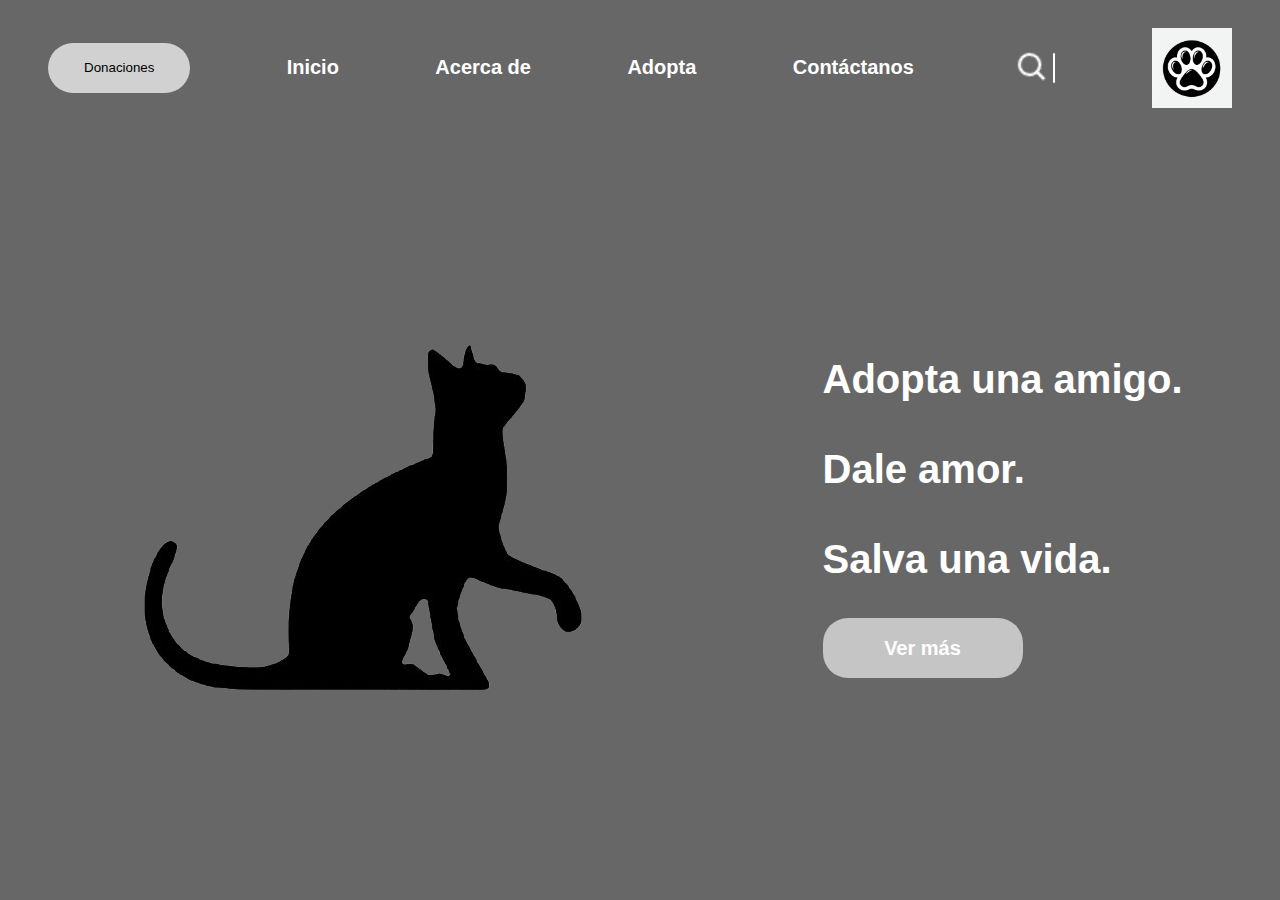
==== index.html @ 656571fb "first commit" ====
<!DOCTYPE html>
<html lang="en">
<head>
    <meta charset="UTF-8">
    <meta name="viewport" content="width=device-width, initial-scale=1.0">
    <title>Página de adopción</title>
    <link rel="stylesheet" href="style.css">
</head>
<body>
    <header>
        <div class="header-top">
            <button>Donaciones</button>
            <a href="#">Inicio</a>
            <a href="#">Acerca de</a>
            <a href="#">Adopta</a>
            <a href="#">Contáctanos</a>
            <div class="lupa">
                <img style="filter: invert(1) brightness(2);" src="[data-uri]"/>
            </div>
            <img src="img/logo.jpg" class="logo">
        </div>
        <div class="header-bottom">
            <div class="header-bottom-container">
                <img src="img/cat.png">
                <div class="header-bottom-container_left">
                    <h2>Adopta una amigo. <br><br> Dale amor. <br><br> Salva una vida.</h2> <br><br>
                    <button>Ver más</button>
                </div>
            </div>
        </div>
    </header>
</body>
</html>
---- style.css ----
*{
    margin: 0;
    padding: 0;
    font-family: Arial, Helvetica, sans-serif;
}
header {
    height: 100vh;
    display: flex;
    flex-direction: column;
    background-size: cover;
    background-image: url(https://png.pngtree.com/background/20230417/original/pngtree-prairie-dusk-background-picture-image_2446757.jpg);
    background-position: center;
    position: relative;
}
header:before {
    content: "";
    z-index: 0;
    width: 100vw;
    position: absolute;
    height: 100vh;
    background-color: #181818a8;
}
img.logo{
    width: 80px !important;
}
.header-top {
    display: flex;
    align-items: center;
    justify-content: space-around;
    font-size: 20px;
    height: 15%;
    z-index: 1;
}
.header-top a {
    text-decoration: none;
    color: white;
    font-weight: bold;
}
.header-top button {
    width: 142px;
    height: 50px;
    border-radius: 25px;
    border: none;
    background-color: #d1d1d1;
}
.header-top img {
    width: 35px;
}
.header-bottom {
    height: 85%;
    z-index: 1;
}
.lupa {
    position: relative;
    padding: 0 5px;
    display: flex;
    align-items: center;
}
.lupa:before {
    content: "";
    width: 2px;
    height: 30px;
    background-color: white;
    position: absolute;
    right: 0;
    border-radius: 25px;
}
.header-bottom-container {
    display: flex;
    align-items: center;
    justify-content: space-around;
    height: 100%;
}
.header-bottom-container_left button {
    width: 200px;
    height: 60px;
    border-radius: 25px;
    border: none;
    background: #c5c5c5;
    font-size: 20px;
    font-weight: bold;
    color: white;
}
.header-bottom-container_left h2 {
    font-size: 40px;
    color: white;
}
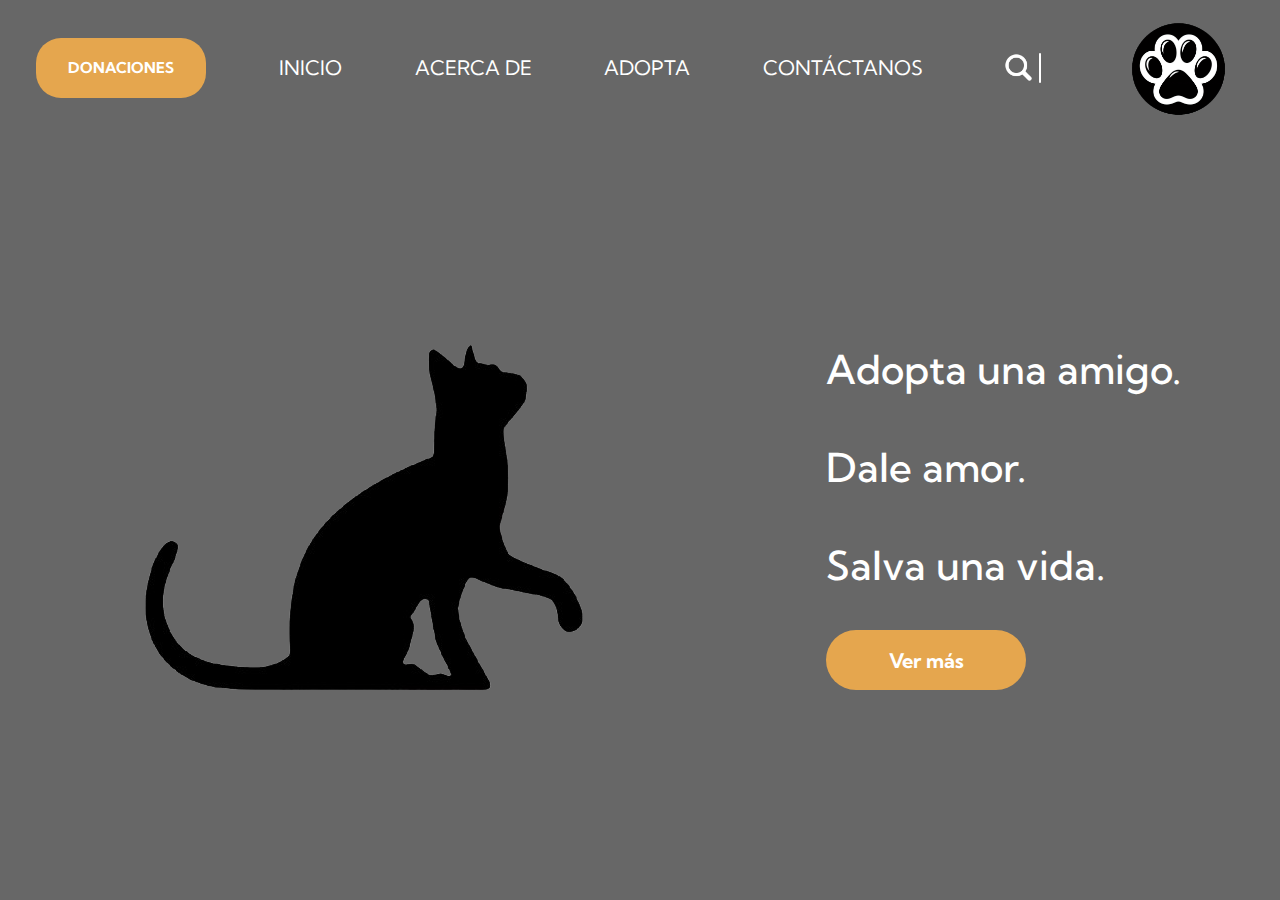
==== commit d9e752fa: "first commit" ====
--- a/index.html
+++ b/index.html
@@ -15,9 +15,9 @@
             <a href="#">Adopta</a>
             <a href="#">Contáctanos</a>
             <div class="lupa">
-                <img style="filter: invert(1) brightness(2);" src="[data-uri]"/>
+                <img style="filter: invert(1) brightness(2);" src="img/lupa.png" ;/>
             </div>
-            <img src="img/logo.jpg" class="logo">
+            <img src="img/logo.png" class="logo">
         </div>
         <div class="header-bottom">
             <div class="header-bottom-container">
--- a/style.css
+++ b/style.css
@@ -1,7 +1,8 @@
+@import url('https://fonts.googleapis.com/css2?family=Kumbh+Sans:wght,YOPQ@100..900,116;100..900,300&display=swap');
 *{
     margin: 0;
     padding: 0;
-    font-family: Arial, Helvetica, sans-serif;
+    font-family: "Kumbh Sans", serif;
 }
 header {
     height: 100vh;
@@ -20,8 +21,8 @@
     height: 100vh;
     background-color: #181818a8;
 }
-img.logo{
-    width: 80px !important;
+img.logo {
+    width: 130px !important;
 }
 .header-top {
     display: flex;
@@ -34,14 +35,18 @@
 .header-top a {
     text-decoration: none;
     color: white;
-    font-weight: bold;
+    text-transform: uppercase;
 }
 .header-top button {
-    width: 142px;
-    height: 50px;
+    width: 170px;
+    height: 60px;
     border-radius: 25px;
     border: none;
-    background-color: #d1d1d1;
+    background-color: #e5a64e;
+    color: white;
+    font-size: 15px;
+    font-weight: bold;
+    text-transform: uppercase;
 }
 .header-top img {
     width: 35px;
@@ -60,7 +65,7 @@
     content: "";
     width: 2px;
     height: 30px;
-    background-color: white;
+    background: white !important;
     position: absolute;
     right: 0;
     border-radius: 25px;
@@ -74,14 +79,39 @@
 .header-bottom-container_left button {
     width: 200px;
     height: 60px;
-    border-radius: 25px;
+    border-radius: 30px;
     border: none;
-    background: #c5c5c5;
+    background-color: #e5a64e;
     font-size: 20px;
     font-weight: bold;
+    color: white;
+    position: relative;
+    transition: color 0.4s ease;
+    cursor: pointer;
+    overflow: hidden;
+    z-index: 0;
+}
+.header-bottom-container_left button:before {
+    content: "";
+    width: 100%;
+    height: 100%;
+    position: absolute;
+    background: #e38c12;
+    z-index: 0;
+    left: -100%;
+    top: 0;
+    border-radius: 25px;
+    transition: left 0.4s ease;
+    z-index: -1;
+}
+.header-bottom-container_left button:hover::before {
+    left: 0;
+}
+.header-bottom-container_left button:hover{
     color: white;
 }
 .header-bottom-container_left h2 {
     font-size: 40px;
     color: white;
+    font-weight: 500;
 }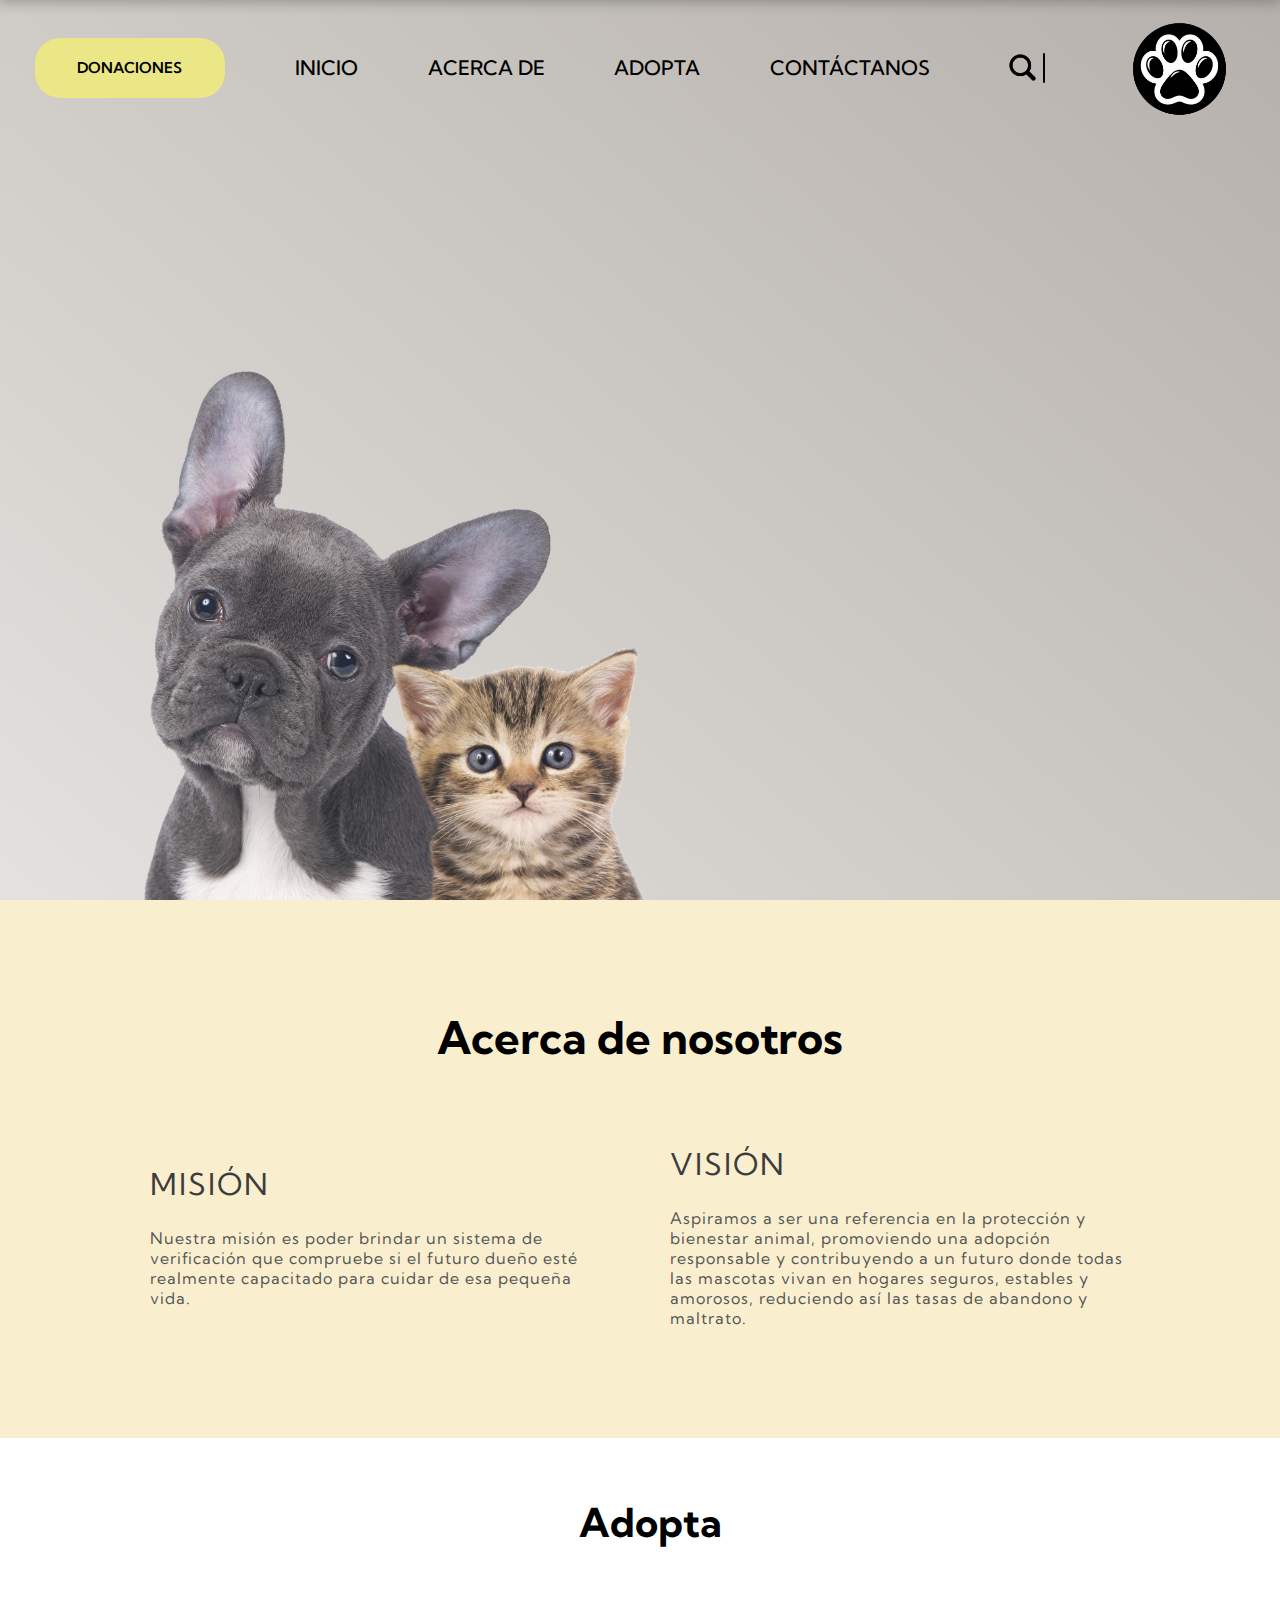
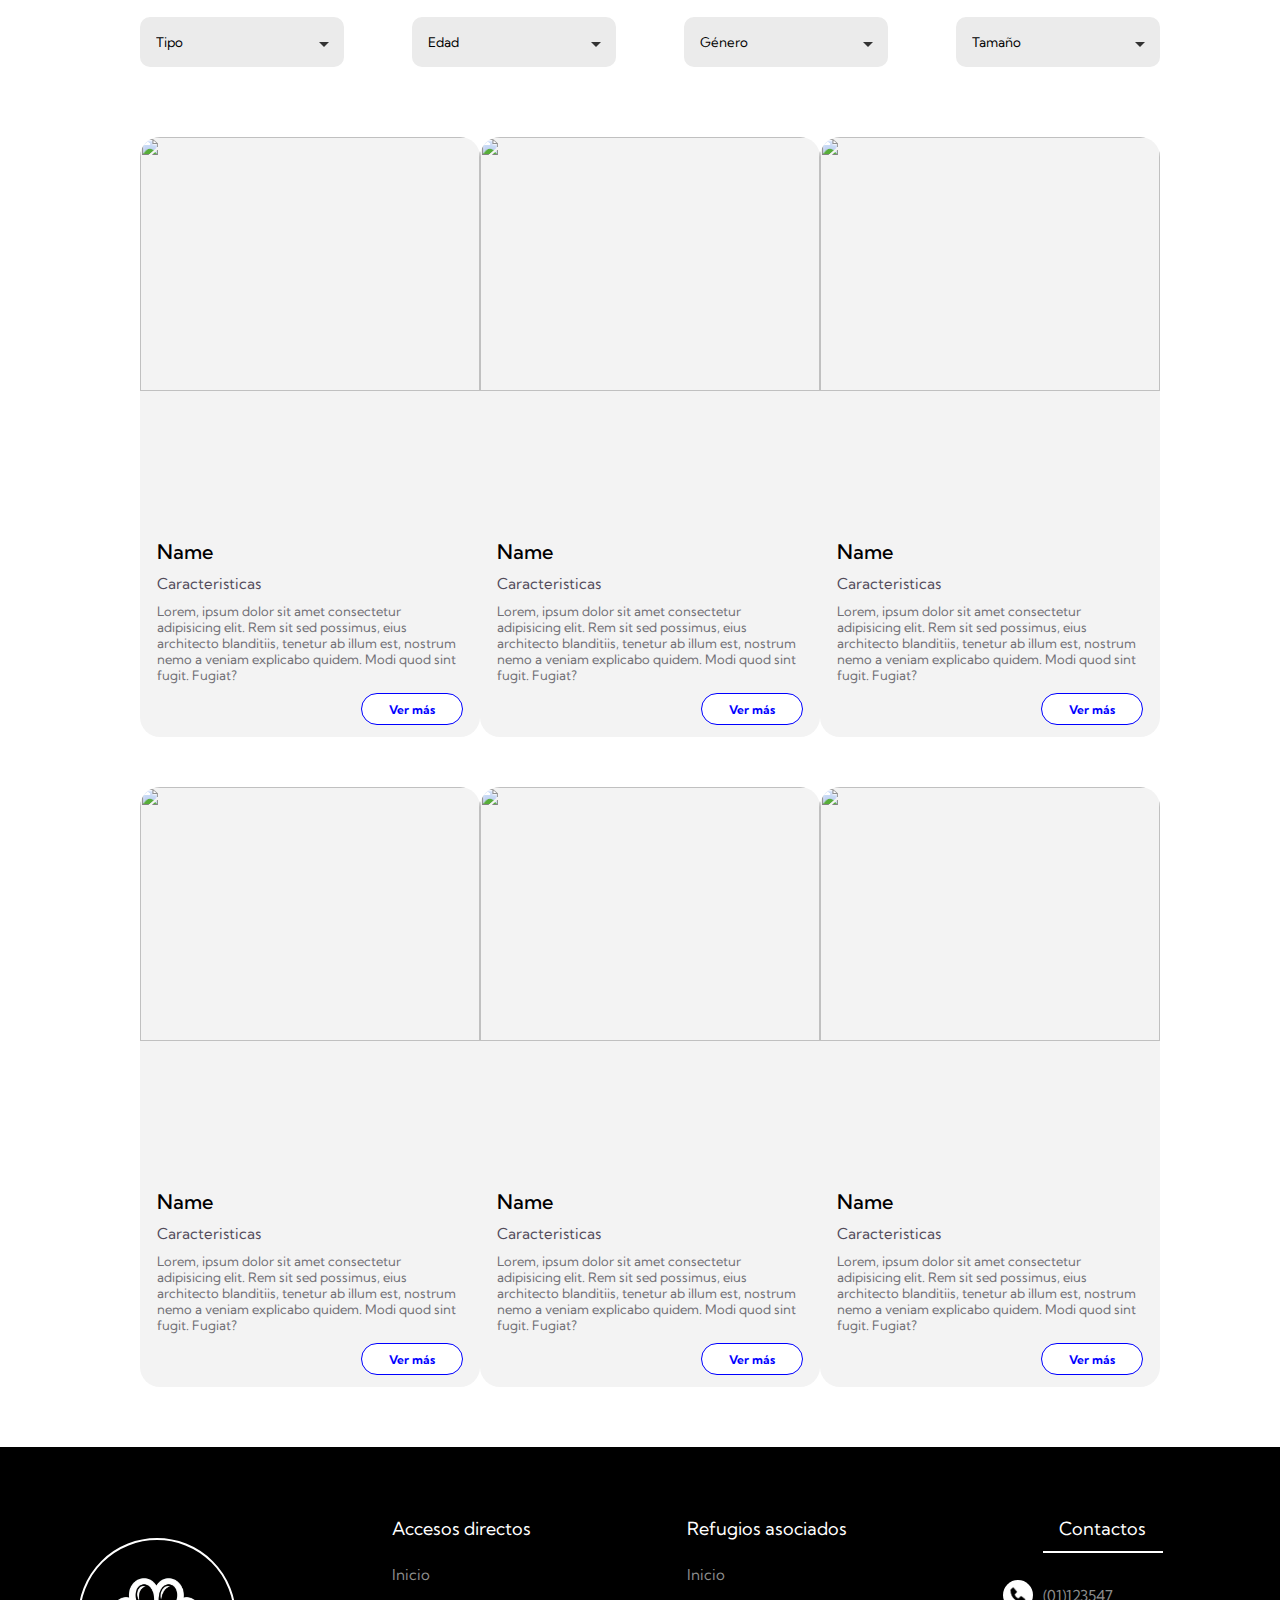
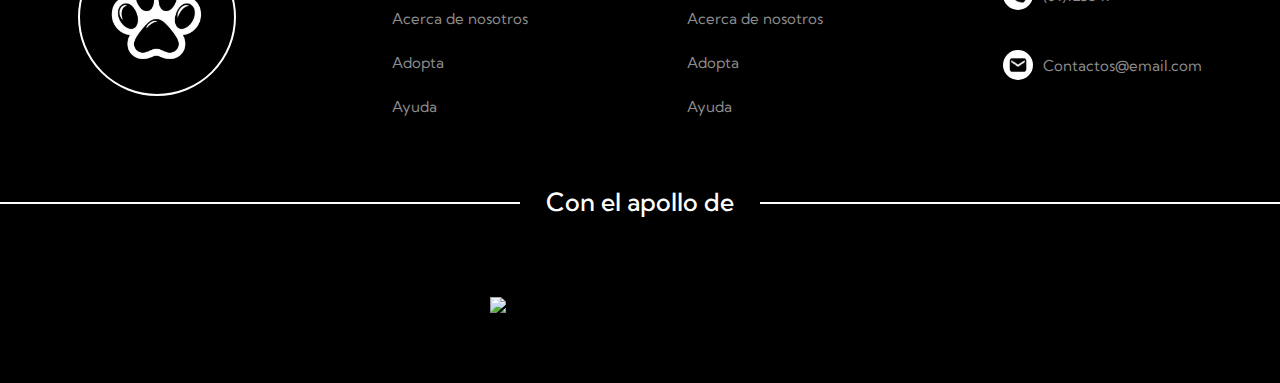
==== commit b4c48979: "first commit" ====
--- a/index.html
+++ b/index.html
@@ -8,26 +8,223 @@
 </head>
 <body>
     <header>
-        <div class="header-top">
+        <div class="navbar" id="navbar">
+            <div class="container_a">
+                <a href="#">Inicio</a>
+                <a href="#about">Acerca de</a>
+                <a href="#adopt">Adopta</a>
+                <a href="#footer">Contáctanos</a>
+            </div>
+            <img src="img/logo.png" class="logo_fixed">
+        </div>
+        <div class="header-top" id="content_nav">
             <button>Donaciones</button>
             <a href="#">Inicio</a>
-            <a href="#">Acerca de</a>
-            <a href="#">Adopta</a>
-            <a href="#">Contáctanos</a>
+            <a href="#about">Acerca de</a>
+            <a href="#adopt">Adopta</a>
+            <a href="#footer">Contáctanos</a>
             <div class="lupa">
-                <img style="filter: invert(1) brightness(2);" src="img/lupa.png" ;/>
+            <img src="img/lupa.png"/>
             </div>
             <img src="img/logo.png" class="logo">
         </div>
         <div class="header-bottom">
             <div class="header-bottom-container">
-                <img src="img/cat.png">
-                <div class="header-bottom-container_left">
-                    <h2>Adopta una amigo. <br><br> Dale amor. <br><br> Salva una vida.</h2> <br><br>
+                <div class="header-bottom-container-right">
+                    <img src="img/dog.png" id="dog">
+
+                </div>
+                <div class="header-bottom-container_left" id="text_X">
+                    <h2>Adopta una amigo. <br><br> Dale amor. <br><br> Salva una vida.</h2> <br><br><br>
                     <button>Ver más</button>
                 </div>
             </div>
         </div>
     </header>
+    <section style="background: #e8c03f40; scroll-margin-top: 80px;" id="about">
+        <div class="about">
+            <div class="about_top">
+                <h2>Acerca de nosotros</h2>
+            </div>
+            <div class="about_bottom">
+                <div class="about_bottom_left">
+                    <h3>Misión</h3>
+                    <p>Nuestra misión es poder brindar un sistema de verificación que compruebe si el futuro dueño esté realmente capacitado para cuidar de esa pequeña vida.</p>
+                </div>
+                <div class="about_bottom_right">
+                    <h3>Visión</h3>
+                    <p>Aspiramos a ser una referencia en la protección y bienestar animal, promoviendo una adopción responsable y contribuyendo a un futuro donde todas las mascotas vivan 
+                    en hogares seguros, estables y amorosos, reduciendo así las tasas de abandono y maltrato.</p>
+                </div>
+            </div>
+        </div>
+    </section>
+    <section style="background-color: white; padding:60px 140px; scroll-margin-top: 80px;" id="adopt">
+        <div class="adopt">
+            <h3>Adopta</h3>
+            <div class="filters">
+                <div class="select-container">
+                    <select name="Type" id="">
+                        <option value="Type" disabled selected hidden>Tipo</option>
+                        <option value="Gato">Gato</option>
+                        <option value="Perro">Perro</option>
+                        <option value="Pajaro">Pájaro</option>
+                        <option value="Conejo">Conejo</option>
+                    </select>
+                </div>
+                <div class="select-container">
+                    <select name="Age" id="">
+                        <option value="Type" disabled selected hidden>Edad</option>
+                        <option value="0">0 a 2</option>
+                        <option value="3">3 a 5</option>
+                        <option value="6">6 a 8</option>
+                        <option value="9">9 a más</option>
+                    </select>
+                </div>
+                <div class="select-container">
+                    <select name="Gender" id="">
+                        <option value="Type" disabled selected hidden>Género</option>
+                        <option value="Macho">Macho</option>
+                        <option value="Hembra">Hembra</option>
+                    </select>
+                </div>
+                <div class="select-container">
+                    <select name="Size" id="">
+                        <option value="Type" disabled selected hidden>Tamaño</option>
+                        <option value="Gato">Pequeño</option>
+                        <option value="Perro">Mediano</option>
+                        <option value="Pajaro">Grande</option>
+                        <option value="Conejo">Muy Grande</option>
+                    </select>
+                </div>
+            </div>
+            <div class="pets" id="pets" style="scroll-margin-top: 80px;">
+                <div class="container_box">
+                    <div class="box">
+                        <img src="https://s3.amazonaws.com/petstablished-app-beta/uploads/image/image/4585458/IMG_20240929_140007.jpg" alt="">
+                        <div class="box_bottom">
+                            <div class="box_bottom_container">
+                                <p class="name">Name</p>
+                                <p>Caracteristicas</p>
+                                <p class="info">Lorem, ipsum dolor sit amet consectetur adipisicing elit. Rem sit sed possimus, eius architecto blanditiis, tenetur ab illum est, nostrum nemo a veniam explicabo quidem. Modi quod sint fugit. Fugiat?</p>
+                                <div class="box_bottom_button">
+                                    <a href="info_mascota.html">Ver más</a>
+                                </div>
+                            </div>
+                        </div>
+                    </div>
+                    <div class="box">
+                        <img src="https://s3.amazonaws.com/petstablished-app-beta/uploads/image/image/4493887/IMG_8421.jpeg" alt="">
+                        <div class="box_bottom">
+                            <div class="box_bottom_container">
+                                <p class="name">Name</p>
+                                <p>Caracteristicas</p>
+                                <p class="info">Lorem, ipsum dolor sit amet consectetur adipisicing elit. Rem sit sed possimus, eius architecto blanditiis, tenetur ab illum est, nostrum nemo a veniam explicabo quidem. Modi quod sint fugit. Fugiat?</p>
+                                <div class="box_bottom_button">
+                                    <a href="info_mascota.html">Ver más</a>
+                                </div>
+                            </div>
+                        </div>
+                    </div>
+                    <div class="box">
+                        <img src="https://s3.amazonaws.com/petstablished-app-beta/uploads/image/image/4583996/IMG_7249.jpeg" alt="">
+                        <div class="box_bottom">
+                            <div class="box_bottom_container">
+                                <p class="name">Name</p>
+                                <p>Caracteristicas</p>
+                                <p class="info">Lorem, ipsum dolor sit amet consectetur adipisicing elit. Rem sit sed possimus, eius architecto blanditiis, tenetur ab illum est, nostrum nemo a veniam explicabo quidem. Modi quod sint fugit. Fugiat?</p>
+                                <div class="box_bottom_button">
+                                    <a href="info_mascota.html">Ver más</a>
+                                </div>
+                            </div>
+                        </div>
+                    </div>
+                </div>
+                <div class="container_box">
+                    <div class="box">
+                        <img src="https://s3.amazonaws.com/petstablished-app-beta/uploads/image/image/4298031/Photoroom_20240617_213712.jpeg" alt="">
+                        <div class="box_bottom">
+                            <div class="box_bottom_container">
+                                <p class="name">Name</p>
+                                <p>Caracteristicas</p>
+                                <p class="info">Lorem, ipsum dolor sit amet consectetur adipisicing elit. Rem sit sed possimus, eius architecto blanditiis, tenetur ab illum est, nostrum nemo a veniam explicabo quidem. Modi quod sint fugit. Fugiat?</p>
+                                <div class="box_bottom_button">
+                                    <a href="info_mascota.html">Ver más</a>
+                                </div>
+                            </div>
+                        </div>
+                    </div>
+                    <div class="box">
+                        <img src="https://s3.amazonaws.com/petstablished-app-beta/uploads/image/image/4566539/IMG_7313.jpeg" alt="">
+                        <div class="box_bottom">
+                            <div class="box_bottom_container">
+                                <p class="name">Name</p>
+                                <p>Caracteristicas</p>
+                                <p class="info">Lorem, ipsum dolor sit amet consectetur adipisicing elit. Rem sit sed possimus, eius architecto blanditiis, tenetur ab illum est, nostrum nemo a veniam explicabo quidem. Modi quod sint fugit. Fugiat?</p>
+                                <div class="box_bottom_button">
+                                    <a href="info_mascota.html">Ver más</a>
+                                </div>
+                            </div>
+                        </div>
+                    </div>
+                    <div class="box">
+                        <img src="https://s3.amazonaws.com/petstablished-app-beta/uploads/image/image/4585458/IMG_20240929_140007.jpg" alt="">
+                        <div class="box_bottom">
+                            <div class="box_bottom_container">
+                                <p class="name">Name</p>
+                                <p>Caracteristicas</p>
+                                <p class="info">Lorem, ipsum dolor sit amet consectetur adipisicing elit. Rem sit sed possimus, eius architecto blanditiis, tenetur ab illum est, nostrum nemo a veniam explicabo quidem. Modi quod sint fugit. Fugiat?</p>
+                                <div class="box_bottom_button">
+                                    <a href="info_mascota.html">Ver más</a>
+                                </div>
+                            </div>
+                        </div>
+                    </div>
+                </div>
+            </div>
+        </div>
+    </section>
+    <script src="script.js"></script>
+    <footer id="footer" style="scroll-margin-top: 80px;">
+        <div class="footer_top">
+            <div class="footer_logo">
+                <div class="footer_logo_container">
+                    <img src="img/logo_footer.png">
+                </div>
+            </div>
+            <div class="flex_column">
+                <h4>Accesos directos</h4>
+                <a href="#">Inicio</a>
+                <a href="#about">Acerca de nosotros</a>
+                <a href="#adopt">Adopta</a>
+                <a href="">Ayuda</a>
+            </div>
+            <div class="flex_column">
+                <h4>Refugios asociados</h4>
+                <a href="#">Inicio</a>
+                <a href="#">Acerca de nosotros</a>
+                <a href="#">Adopta</a>
+                <a href="">Ayuda</a>
+            </div>
+            <div class="contact">
+                <h4>Contactos</h4>
+                <div class="contac_div">
+                    <img src="[data-uri]"/>
+                    <p>(01)123547</p>
+                </div>
+                <div class="contac_div">
+                    <img src="[data-uri]"/>
+                    <p>Contactos@email.com</p>
+                </div>
+            </div>
+        </div>
+        <div class="footer_bottom">
+            <h3>Con el apollo de</h3>
+            <div class="logos_asosiaciones">
+                <img src="https://cdn.www.gob.pe/uploads/document/file/2772011/Logotipo%20RENIEC.png?v=1642696746">
+            </div>
+        </div>
+    </footer>
 </body>
-</html>+</html>
+
--- a/style.css
+++ b/style.css
@@ -1,25 +1,56 @@
 @import url('https://fonts.googleapis.com/css2?family=Kumbh+Sans:wght,YOPQ@100..900,116;100..900,300&display=swap');
+@import url('https://fonts.googleapis.com/css2?family=DynaPuff:wght@400..700&display=swap');
 *{
     margin: 0;
     padding: 0;
     font-family: "Kumbh Sans", serif;
 }
+html {
+    scroll-behavior: smooth;
+}
+ /*NAV FIXED*/
+
+ .navbar {
+    position: fixed;
+    top: 0;
+    left: 0;
+    right: 0;
+    height: 110px;
+    background-color: #7a7a7a;
+    color: white;
+    display: flex;
+    justify-content: space-around;
+    align-items: center;
+    transition: transform 0.3s ease;
+    z-index: 1000;
+    box-shadow: 0px 2px 12px 1px #0000003d;
+    transform: translateY(-100%)
+}
+.navbar.active {
+    transform: translateY(0);
+}
+.navbar img {
+    width: 120px;
+}
+.container_a {
+    display: flex;
+    gap: 60px;
+}
+.container_a a {
+    color: white;
+    text-decoration: none;
+    text-transform: uppercase;
+    font-size: 19px;
+    font-weight: 500;
+}
+/*HEADER*/
 header {
     height: 100vh;
     display: flex;
     flex-direction: column;
-    background-size: cover;
-    background-image: url(https://png.pngtree.com/background/20230417/original/pngtree-prairie-dusk-background-picture-image_2446757.jpg);
-    background-position: center;
-    position: relative;
-}
-header:before {
-    content: "";
-    z-index: 0;
-    width: 100vw;
-    position: absolute;
-    height: 100vh;
-    background-color: #181818a8;
+    background: rgb(228,225,222);
+    background: linear-gradient(41deg, rgba(228,225,222,1) 0%, rgba(181,176,171,1) 100%);
+    position: relative;
 }
 img.logo {
     width: 130px !important;
@@ -30,30 +61,61 @@
     justify-content: space-around;
     font-size: 20px;
     height: 15%;
-    z-index: 1;
+    opacity: 0;
+    transform: translateY(-50%);
+    transition: opacity 1.5s ease, transform 1s ease;
 }
 .header-top a {
     text-decoration: none;
-    color: white;
+    color: black;
     text-transform: uppercase;
+    font-weight: 500;
+}
+.header-top button:before {
+    content: "";
+    top: 50%;
+    left: 50%;
+    width: 0;
+    height: 0;
+    position: absolute;
+    border-radius: 50%;
+    background: #f5c62e;
+    transition: width 1s ease, height 1s ease;
+    transform: translate(-50%, -50%);
+    z-index: -1;
+}
+.header-top button:hover::before{
+    width: 200%;
+    height: 200%;
+}
+.header-top button:hover{
+    color: white;
 }
 .header-top button {
-    width: 170px;
+    width: 190px;
     height: 60px;
     border-radius: 25px;
     border: none;
-    background-color: #e5a64e;
-    color: white;
+    background-color: #EBE786;
+    color: black;
     font-size: 15px;
-    font-weight: bold;
+    font-weight: 600;
     text-transform: uppercase;
+    position: relative;
+    transition: color 0.5s ease;
+    cursor: pointer;
+    overflow: hidden;
+    display: flex;
+    justify-content: center;
+    align-items: center;
+    z-index: 1;
 }
 .header-top img {
     width: 35px;
+    cursor: pointer;
 }
 .header-bottom {
     height: 85%;
-    z-index: 1;
 }
 .lupa {
     position: relative;
@@ -65,7 +127,7 @@
     content: "";
     width: 2px;
     height: 30px;
-    background: white !important;
+    background: black;
     position: absolute;
     right: 0;
     border-radius: 25px;
@@ -73,18 +135,19 @@
 .header-bottom-container {
     display: flex;
     align-items: center;
-    justify-content: space-around;
+    justify-content: space-evenly;
     height: 100%;
+    overflow: hidden;
 }
 .header-bottom-container_left button {
     width: 200px;
     height: 60px;
     border-radius: 30px;
     border: none;
-    background-color: #e5a64e;
+    background-color: #E8C03F;
     font-size: 20px;
     font-weight: bold;
-    color: white;
+    color: #000000;
     position: relative;
     transition: color 0.4s ease;
     cursor: pointer;
@@ -96,7 +159,7 @@
     width: 100%;
     height: 100%;
     position: absolute;
-    background: #e38c12;
+    background: orange;
     z-index: 0;
     left: -100%;
     top: 0;
@@ -112,6 +175,326 @@
 }
 .header-bottom-container_left h2 {
     font-size: 40px;
-    color: white;
+    color: black;
+    font-family: "DynaPuff", system-ui;
+}
+.header-bottom-container img {
+    opacity: 0;
+    transform: translateY(100%);
+    transition: opacity 1.5s ease, transform 1s ease;
+}
+.header-bottom-container-right {
+    height: 100%;
+    display: flex;
+    flex-direction: column;
+    justify-content: end;
+    overflow: hidden;
+    max-width: 47%;
+}
+div#text_X {
+    opacity: 0;
+    transform: translateX(100%);
+    transition: opacity 1.5s ease, transform 1s ease;
+}
+input.search-bar {
+    width: 300px;
+    position: absolute;
+    top: 50px;
+    right: -31px;
+    border-radius: 30px;
+    border: none;
+    padding: 15px 20px;
+    display: none;
+    outline: none;
+    z-index: 4;
+}
+
+.about {
+    display: flex;
+    flex-direction: column;
+    padding: 110px 150px;
+    gap: 80px;
+}
+
+.about_top {
+    font-size: 30px;
+    text-align: center;
+}
+.about_bottom {
+    display: flex;
+    width: 100%;
+    justify-content: center;
+    align-items: center;
+    gap: 60px;
+}
+.about_bottom_left, .about_bottom_right {
+    display: grid;
+    width: 50%;
+    align-items: center;
+    text-align: initial;
+    gap: 25px;
+}
+.about_bottom_left h3, .about_bottom_right h3 {
+    font-size: 30px;
+    text-transform: uppercase;
+    letter-spacing: 2px;
+    font-weight: 400;
+    color: #3c3c3c;
+}
+.about_bottom_left p, .about_bottom_right p {
+    letter-spacing: 1px;
+    color: #565656;
+}
+.adopt {
+    display: grid;
+    gap: 70px;
+}
+.adopt h3 {
+    font-size: 40px;
+    text-align: center;
+}
+/*BOTON SELECT*/
+.filters {
+    display: flex;
+    justify-content: space-between;
+    align-items: center;
+}
+.select-container {
+    width: 20%;
+    position: relative;
+}
+.select-container::after {
+    content: '';
+    position: absolute;
+    right: 15px;
+    top: 50%;
+    border-left: 5px solid transparent;
+    border-right: 5px solid transparent;
+    border-top: 5px solid #333;
+    pointer-events: none;
+    transition: transform 0.5s ease;
+}
+.select-container:focus-within::after {
+    transform: translateY(-50%) rotate(180deg); /* Rota el triángulo */
+}
+select {
+    width: 100%;
+    height: 50px;
+    border: none;
+    background: #ebebeb;
+    border-radius: 10px;
+    padding: 16px;
+    outline: none;
+    appearance: none;
+    cursor: pointer;
+}
+.container_box {
+    display: flex;
+    justify-content: space-between;
+    align-items: center;
+}
+.pets {
+    display: flex;
+    flex-direction: column;
+    gap: 50px;
+}
+.box {
+    width: 340px;
+    height: 600px;
+    display: flex;
+    flex-direction: column;
+    justify-content: space-between;
+    align-items: center;
+    border-radius: 20px;
+    background: #f3f3f3;
+}
+.box_bottom_container {
+    width: 90%;
+    display: grid;
+    align-items: center;
+    text-align: left;
+    gap: 10px;
+}
+.box_bottom {
+    width: 100%;
+    height: 35%;
+    display: flex;
+    align-items: center;
+    justify-content: center;
+}
+.box img {
+    height: 65%;
+    width: 100%;
+    border-radius: 20px 20px 0 0;
+}
+p.name {
+    font-size: 20px !important;
     font-weight: 500;
+    color: black !important;
+}
+p.info {
+    font-size: 13px !important;
+    color: #6f6e74 !important;
+}
+.box_bottom p {
+    font-size: 15px;
+    color: #524b5b;
+}
+.box_bottom a {
+    width: 100px;
+    height: 30px;
+    border-radius: 30px;
+    border: none;
+    text-decoration: none;
+    background: white;
+    font-size: 12px;
+    font-weight: bold;
+    display: flex;
+    justify-content: center;
+    align-items: center;
+    color: blue;
+    border: 1px solid blue;
+    transition: all 0.3s ease;
+    cursor: pointer;
+}
+.box_bottom a:hover{
+    color: white;
+    background-color: blue;
+}
+.box_bottom_button {
+    width: 100%;
+    display: flex;
+    justify-content: right;
+}
+/*FOOTER*/
+.footer_logo {
+    display: flex;
+    justify-content: center;
+    align-items: center;
+}
+.footer_logo_container:before {
+    content: "";
+    width: 154px;
+    height: 154px;
+    position: absolute;
+    background-color: white;
+    transform: translateY(100%);
+    transition: transform 0.5s ease;
+    z-index: 0;
+}
+.footer_logo_container:hover::before{
+    transform: translateY(0);
+}
+.footer_logo_container {
+    width: 154px;
+    height: 154px;
+    border: 2px solid white;
+    border-radius: 50%;
+    background: black;
+    transition: background-color 0.3s ease;
+    display: flex;
+    justify-content: center;
+    align-items: center;
+    overflow: hidden;
+    position: relative;
+    z-index: 1;
+}
+.footer_logo img {
+    width: 150px;
+    transition: filter 0.5s ease;
+    z-index: 1;
+}
+.footer_logo img:hover{
+    filter: invert(1);
+}
+footer#footer {
+    display: grid;
+    background-color: #000000;
+}
+.footer_top {
+    display: flex;
+    justify-content: space-around;
+    align-items: initial;
+    padding: 70px 0;
+}
+.footer_top h4 {
+    color: white;
+    font-weight: 400;
+    font-size: 18px;
+    display: flex;
+    justify-content: center;
+    position: relative;
+}
+.footer_top a, .footer_top p {
+    color: #8d8d8d;
+    font-size: 15px;
+    text-decoration: none;
+}
+.flex_column {
+    display: grid;
+    align-items: center;
+    text-align: left;
+    gap: 25px;
+}
+.contact {
+    display: flex;
+    flex-direction: column;
+    gap: 40px;
+}
+.contac_div {
+    display: flex;
+    align-items: center;
+    gap: 10px;
+}
+.contac_div img {
+    background: white;
+    border-radius: 50%;
+    padding: 5px;
+    width: 20px;
+}
+.contact h4:after {
+    content: "";
+    width: 120px;
+    height: 2px;
+    background: white;
+    position: absolute;
+    bottom: -12.5px;
+}
+.footer_bottom h3:before {
+    content: "";
+    position: absolute;
+    width: calc(50% - 120px);
+    height: 2px;
+    background: white;
+    top: 50%;
+    left: 0;
+}
+.footer_bottom h3:after {
+    content: "";
+    position: absolute;
+    width: calc(50% - 120px);
+    height: 2px;
+    background: white;
+    top: 50%;
+    right: 0;
+}
+.footer_bottom h3 {
+    color: white;
+    font-size: 25px;
+    font-weight: 500;
+    display: flex;
+    justify-content: center;
+    position: relative;
+}
+.logos_asosiaciones {
+    display: flex;
+    justify-content: center;
+}
+.logos_asosiaciones img {
+    width: 300px;
+}
+.footer_bottom {
+    display: grid;
+    gap: 80px;
+    padding: 0 0 70px 0;
 }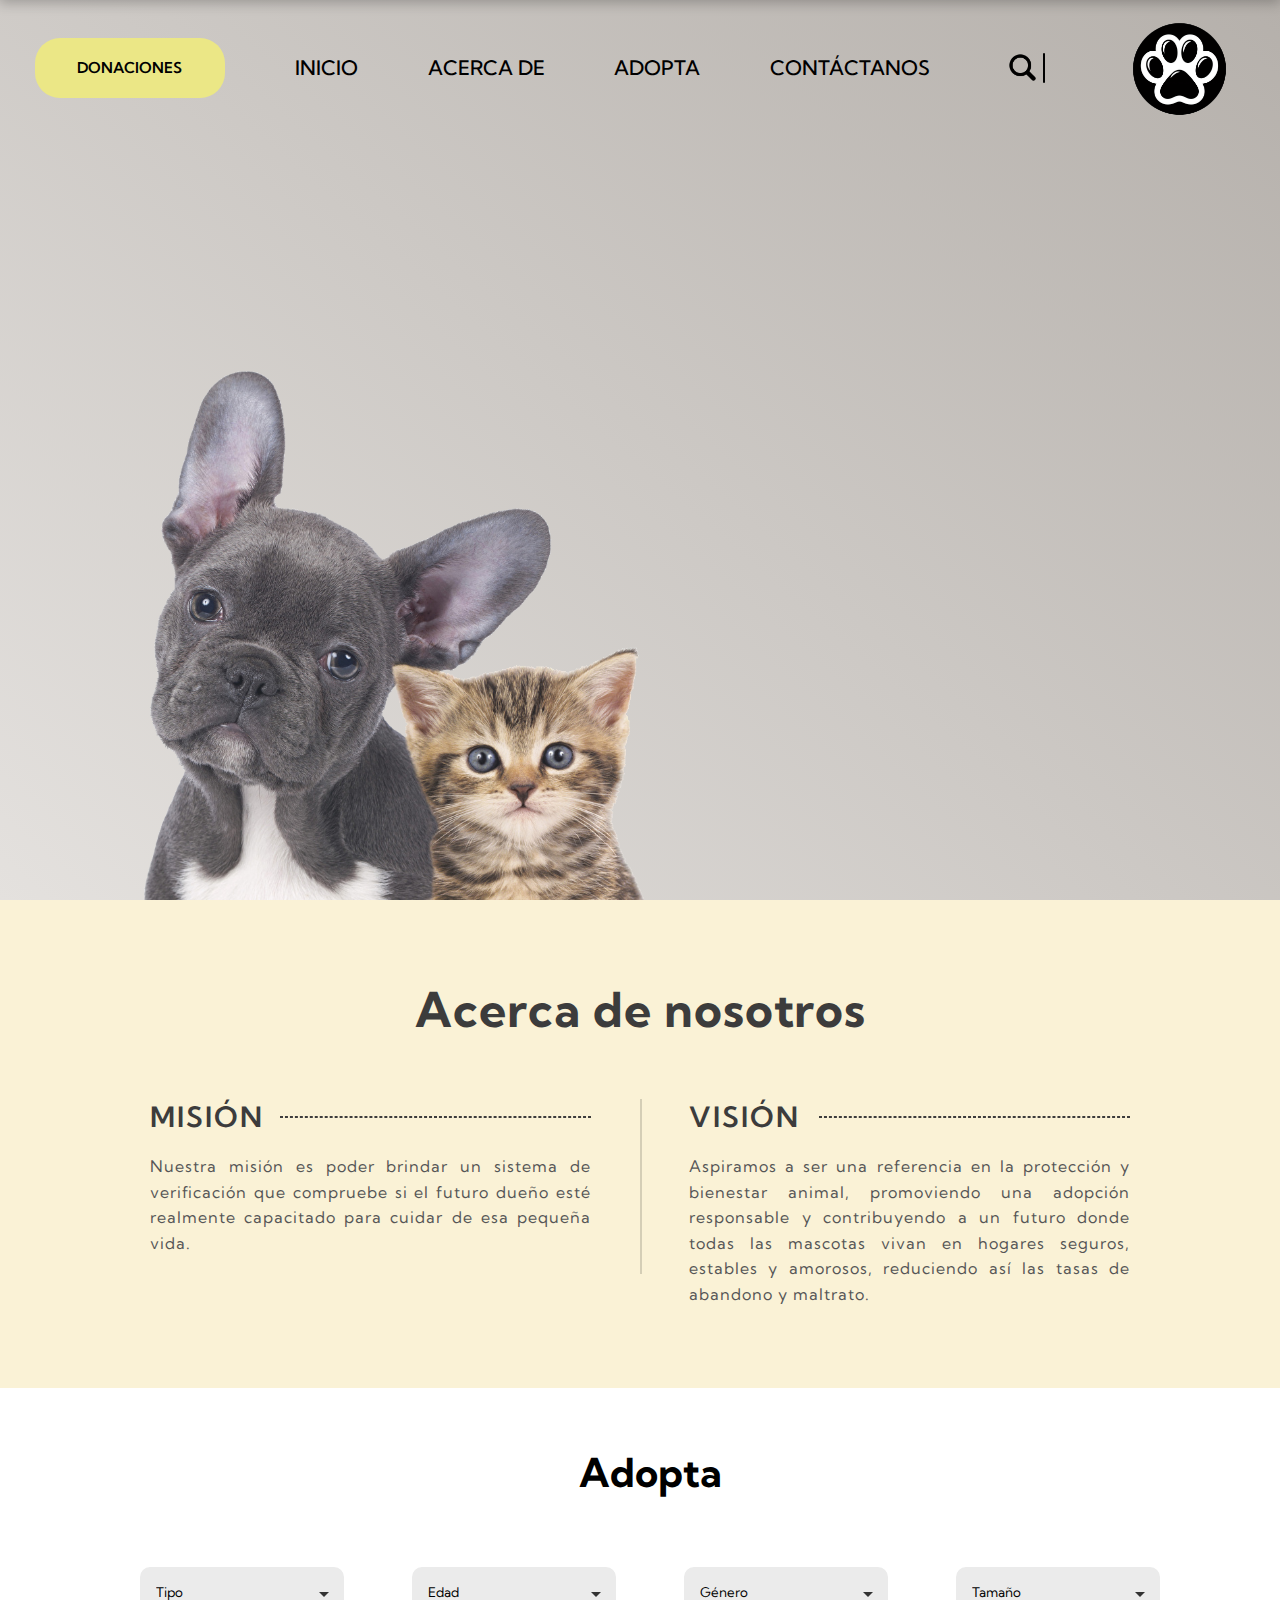
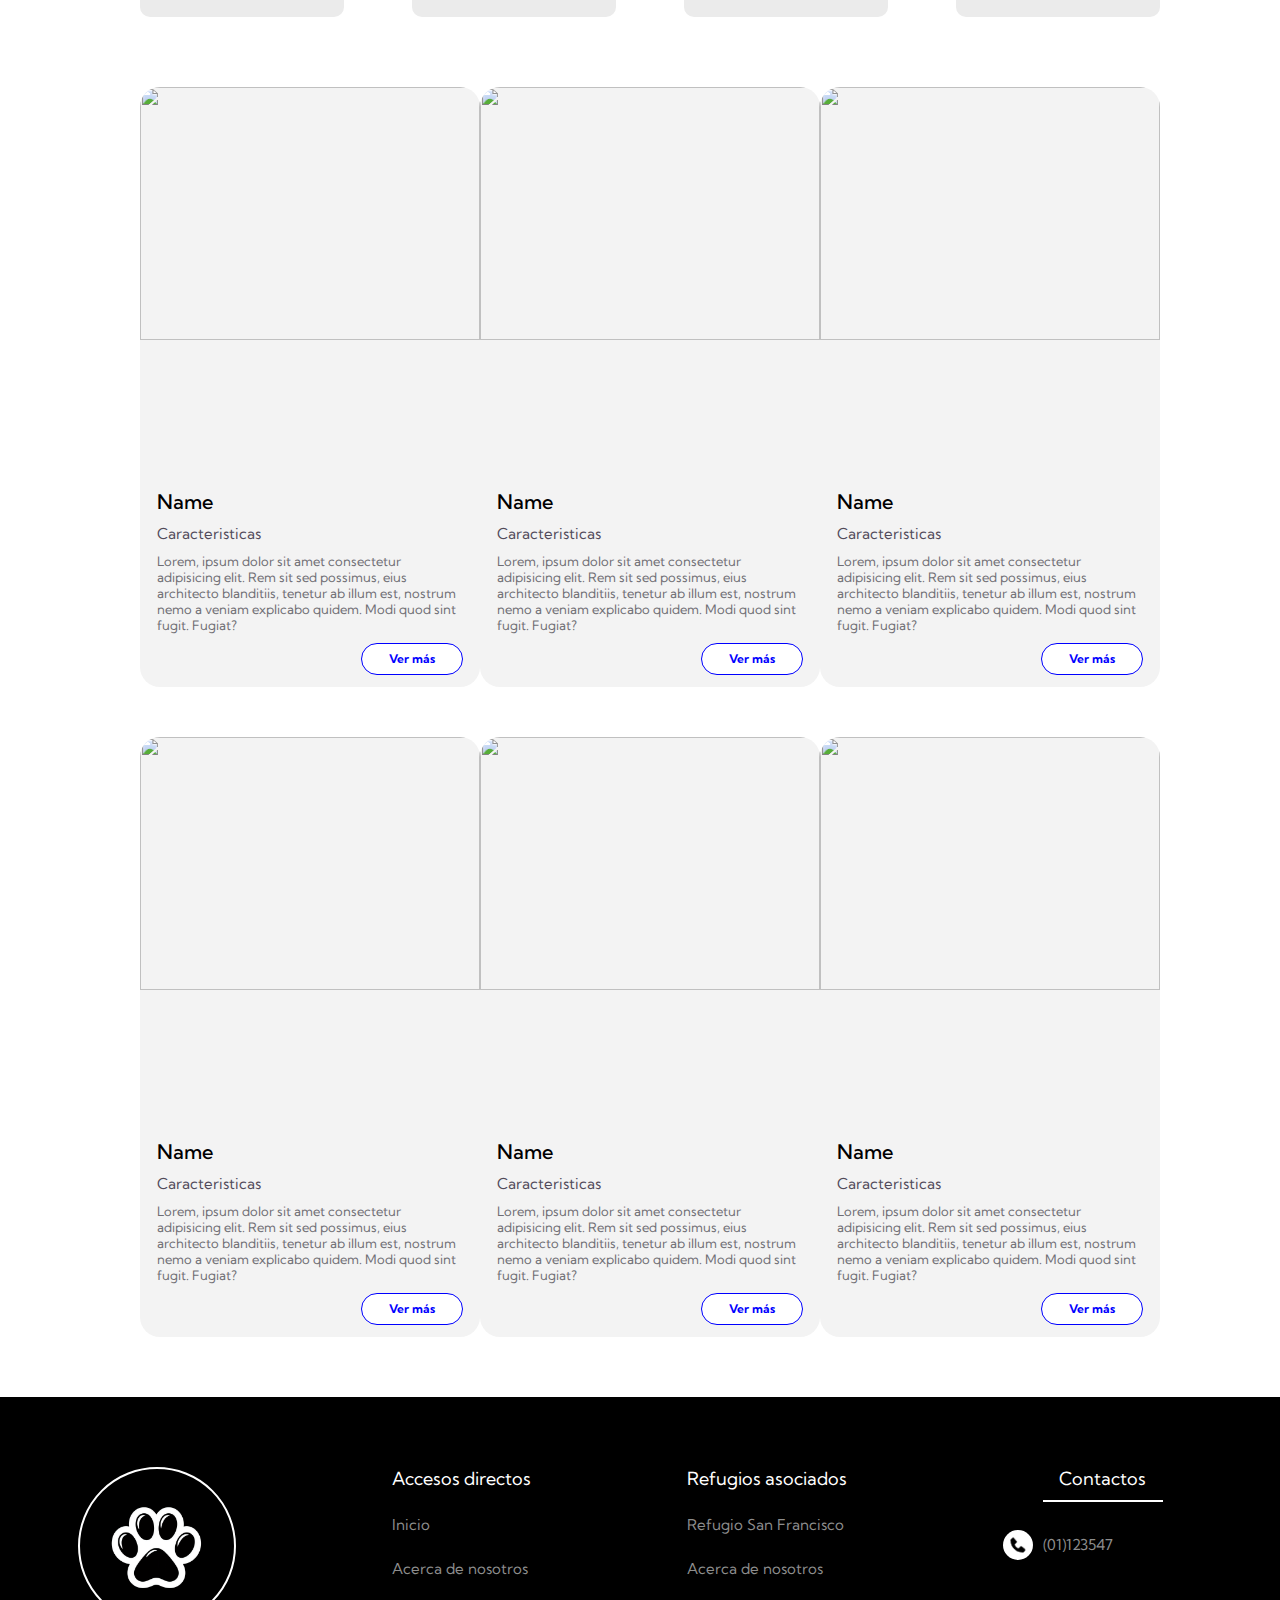
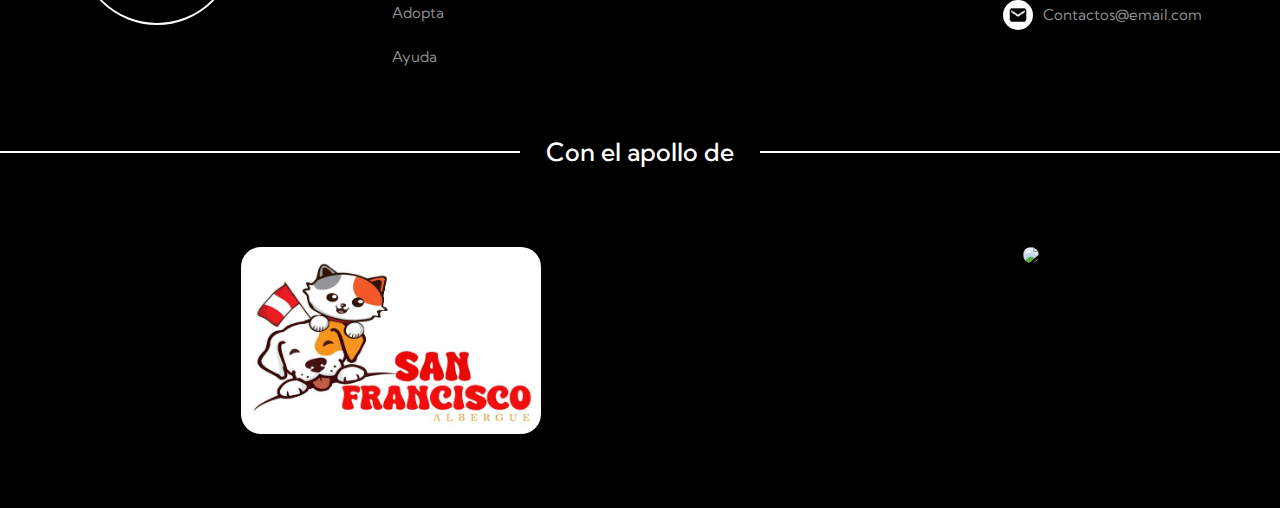
==== commit fad09c20: "first commit" ====
--- a/index.html
+++ b/index.html
@@ -5,6 +5,7 @@
     <meta name="viewport" content="width=device-width, initial-scale=1.0">
     <title>Página de adopción</title>
     <link rel="stylesheet" href="style.css">
+    <link rel="icon" href="img/logo.png">
 </head>
 <body>
     <header>
@@ -41,7 +42,7 @@
             </div>
         </div>
     </header>
-    <section style="background: #e8c03f40; scroll-margin-top: 80px;" id="about">
+    <section style="background: #e8c03f36; scroll-margin-top: 80px;" id="about">
         <div class="about">
             <div class="about_top">
                 <h2>Acerca de nosotros</h2>
@@ -201,10 +202,8 @@
             </div>
             <div class="flex_column">
                 <h4>Refugios asociados</h4>
-                <a href="#">Inicio</a>
+                <a href="#">Refugio San Francisco</a>
                 <a href="#">Acerca de nosotros</a>
-                <a href="#">Adopta</a>
-                <a href="">Ayuda</a>
             </div>
             <div class="contact">
                 <h4>Contactos</h4>
@@ -221,10 +220,12 @@
         <div class="footer_bottom">
             <h3>Con el apollo de</h3>
             <div class="logos_asosiaciones">
-                <img src="https://cdn.www.gob.pe/uploads/document/file/2772011/Logotipo%20RENIEC.png?v=1642696746">
+                <a href=""><img src="img/san_francisco.png"></a>
+                <a href="https://www.reniec.gob.pe/portal/masServiciosLinea.htm"><img src="https://cdn.www.gob.pe/uploads/document/file/2772011/Logotipo%20RENIEC.png?v=1642696746"></a>
             </div>
         </div>
     </footer>
 </body>
 </html>
 
+
--- a/style.css
+++ b/style.css
@@ -208,43 +208,76 @@
     outline: none;
     z-index: 4;
 }
-
+/*ACERCA DE*/
 .about {
     display: flex;
     flex-direction: column;
-    padding: 110px 150px;
-    gap: 80px;
+    padding: 80px 150px;
+    gap: 60px;
+    max-width: 1200px;
+    margin: 0 auto;
+    position: relative; /* Para que los pseudoelementos se ubiquen correctamente */
 }
 
 .about_top {
-    font-size: 30px;
+    font-size: 32px;
     text-align: center;
-}
+    color: #3c3c3c;
+    font-weight: 600;
+    letter-spacing: 1px;
+}
+
+.about_bottom h3::after {
+    content: "";
+    width: 70%;
+    border: 1px dashed;
+}
+
 .about_bottom {
     display: flex;
     width: 100%;
-    justify-content: center;
-    align-items: center;
+    justify-content: space-between;
     gap: 60px;
-}
+    align-items: flex-start;
+    position: relative;
+}
+.about_bottom:before {
+    content: "";
+    position: absolute;
+    width: 2px;
+    height: 175px;
+    background: #00000026;
+    left: 50%;
+    display: flex;
+    justify-content: center;
+}
+
 .about_bottom_left, .about_bottom_right {
     display: grid;
-    width: 50%;
-    align-items: center;
-    text-align: initial;
-    gap: 25px;
-}
+    width: 45%;
+    align-items: flex-start;
+    gap: 20px;
+}
+
 .about_bottom_left h3, .about_bottom_right h3 {
-    font-size: 30px;
+    font-size: 28px;
     text-transform: uppercase;
+    font-weight: 600;
     letter-spacing: 2px;
-    font-weight: 400;
     color: #3c3c3c;
-}
+    display: flex;
+    align-items: center;
+    justify-content: space-between;
+}
+
 .about_bottom_left p, .about_bottom_right p {
+    font-size: 16px;
+    line-height: 1.6;
     letter-spacing: 1px;
     color: #565656;
-}
+    text-align: justify;
+}
+/*ADOPTA*/
 .adopt {
     display: grid;
     gap: 70px;
@@ -414,7 +447,7 @@
 .footer_top {
     display: flex;
     justify-content: space-around;
-    align-items: initial;
+    align-items: flex-start;
     padding: 70px 0;
 }
 .footer_top h4 {
@@ -488,10 +521,11 @@
 }
 .logos_asosiaciones {
     display: flex;
-    justify-content: center;
+    justify-content: space-around;
 }
 .logos_asosiaciones img {
     width: 300px;
+    border-radius: 20px;
 }
 .footer_bottom {
     display: grid;
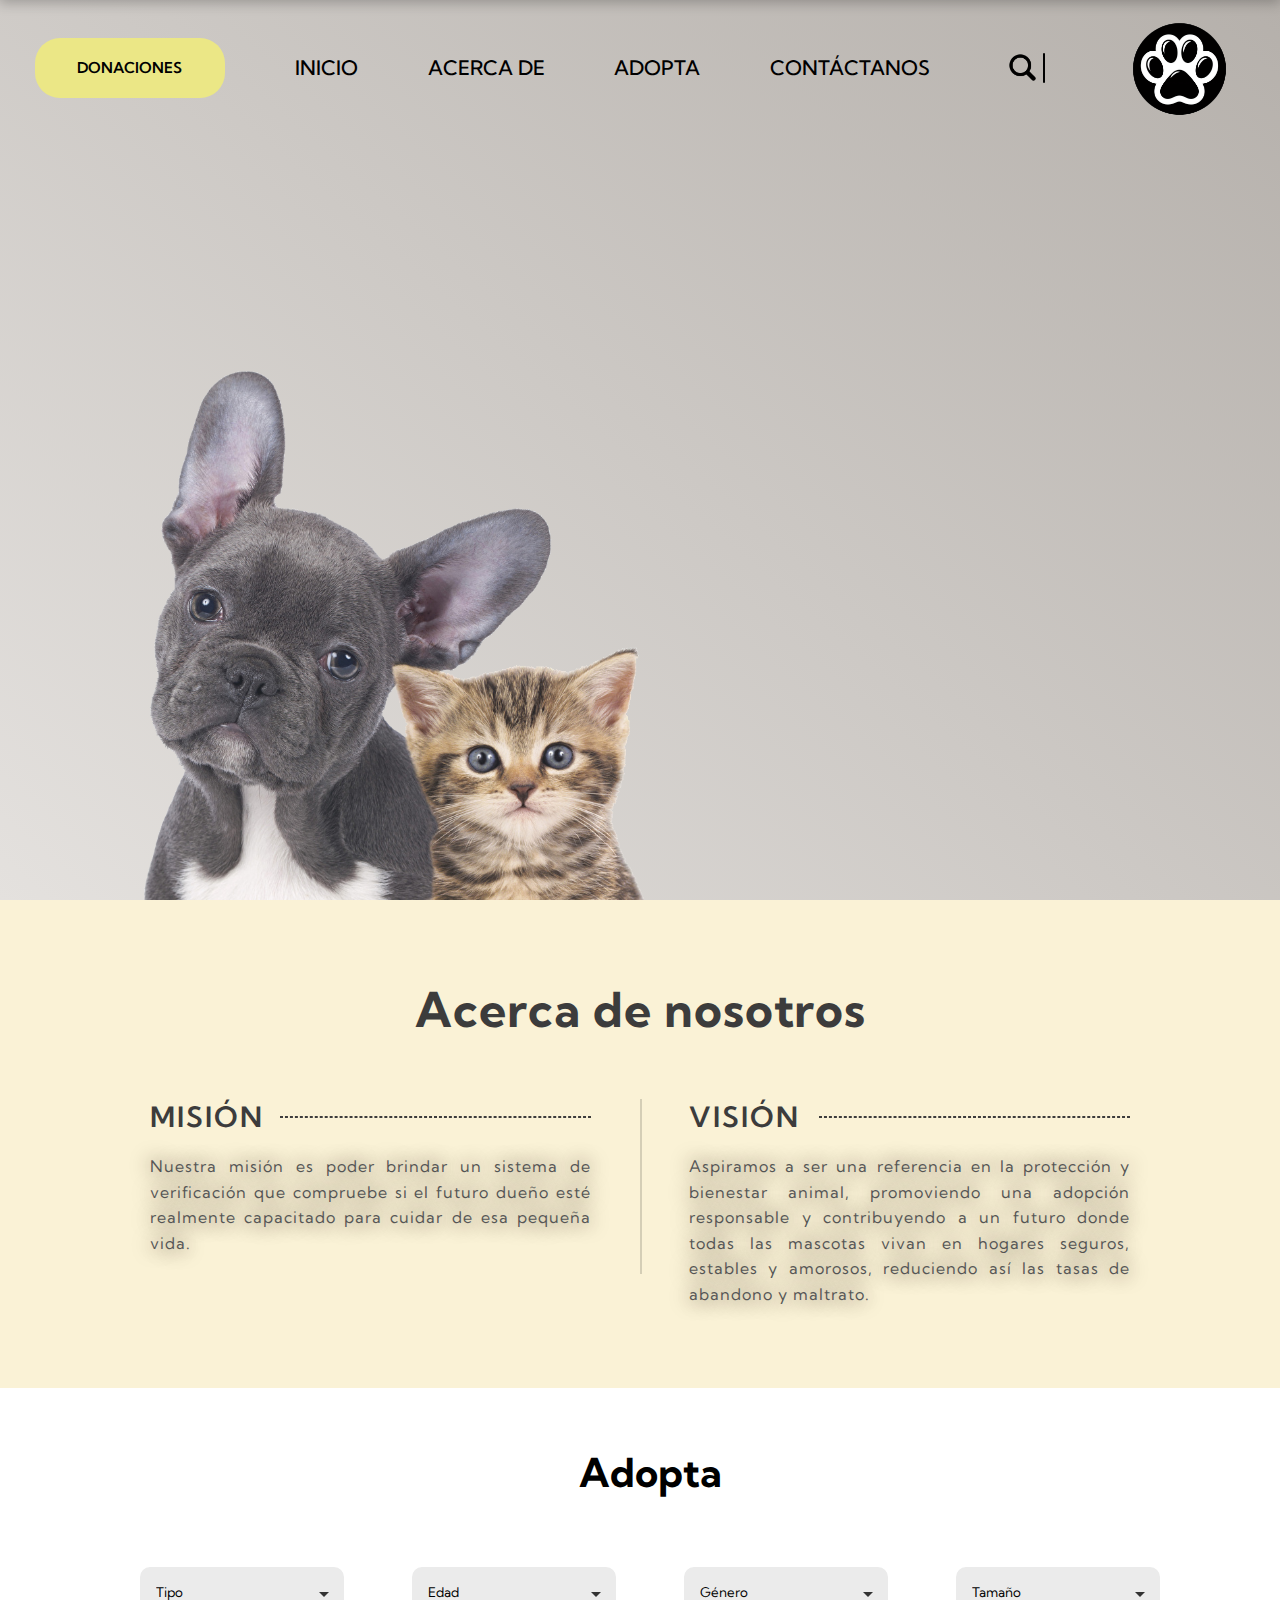
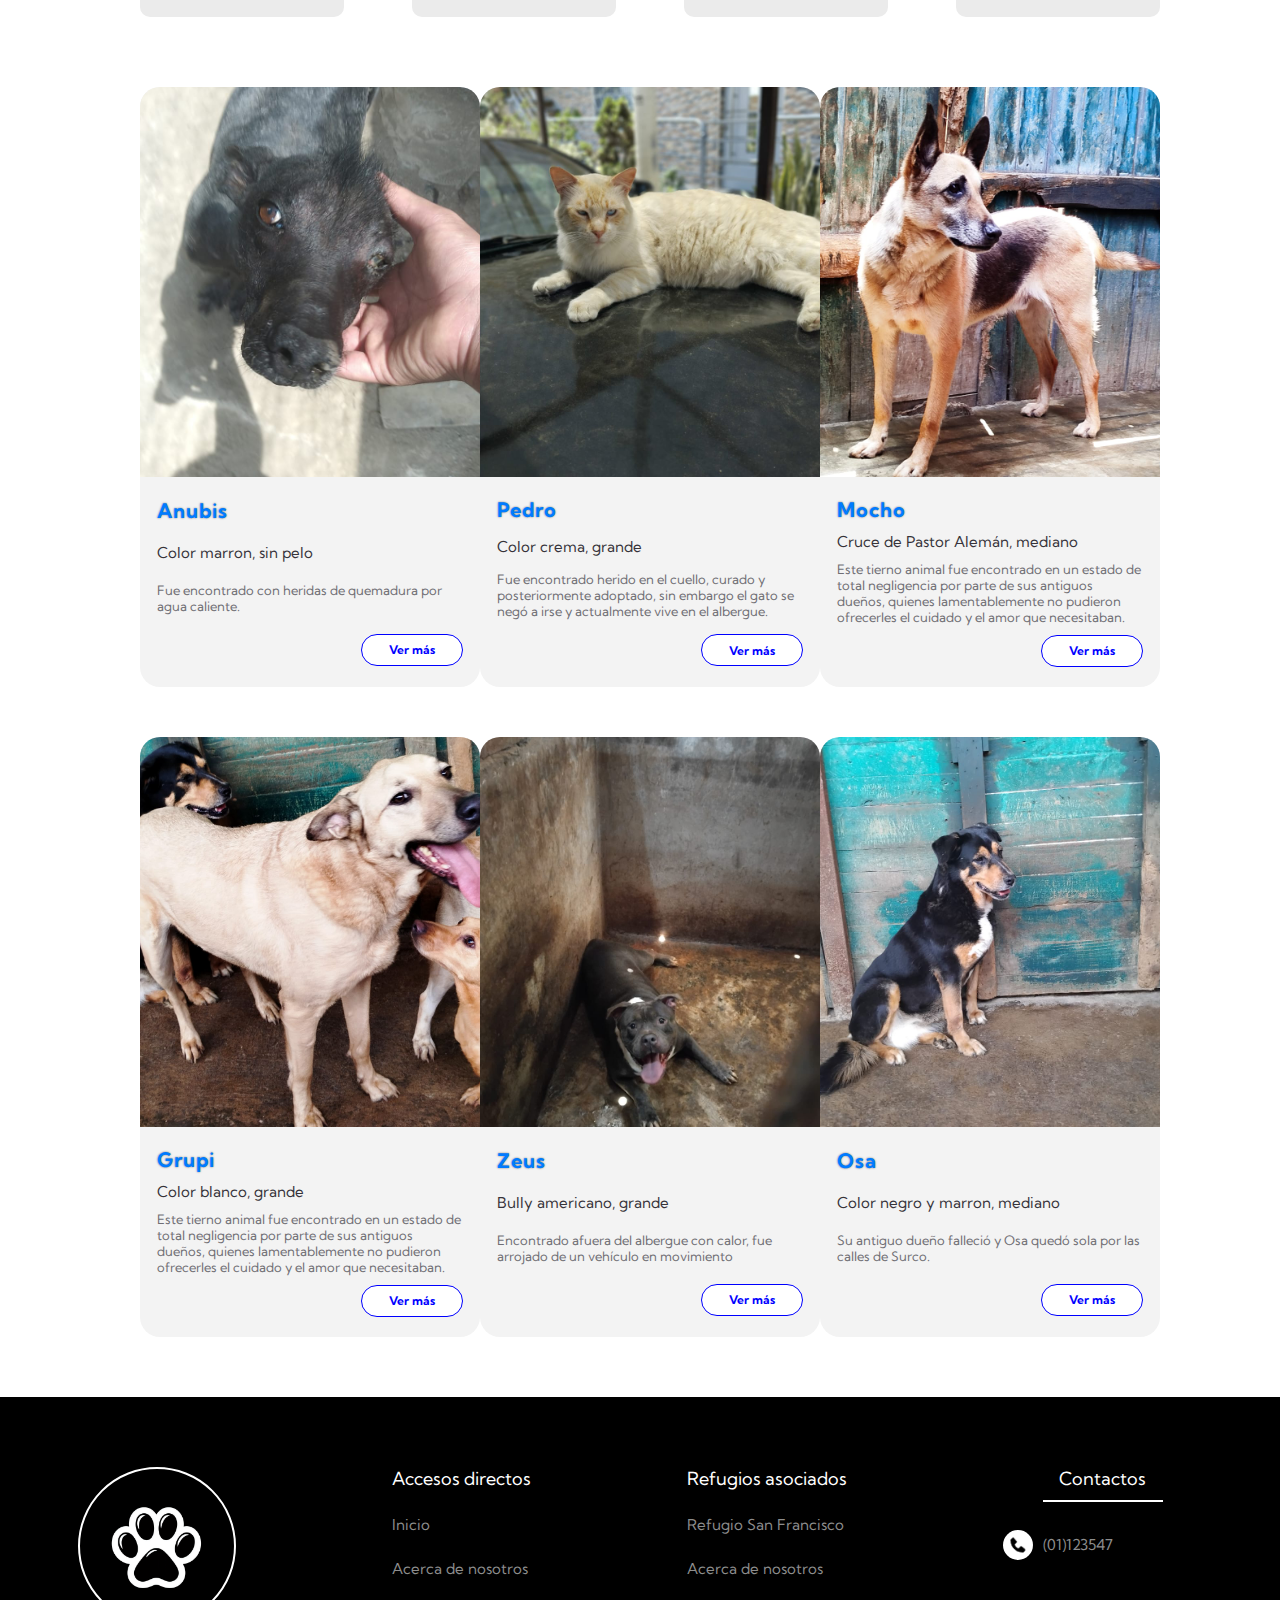
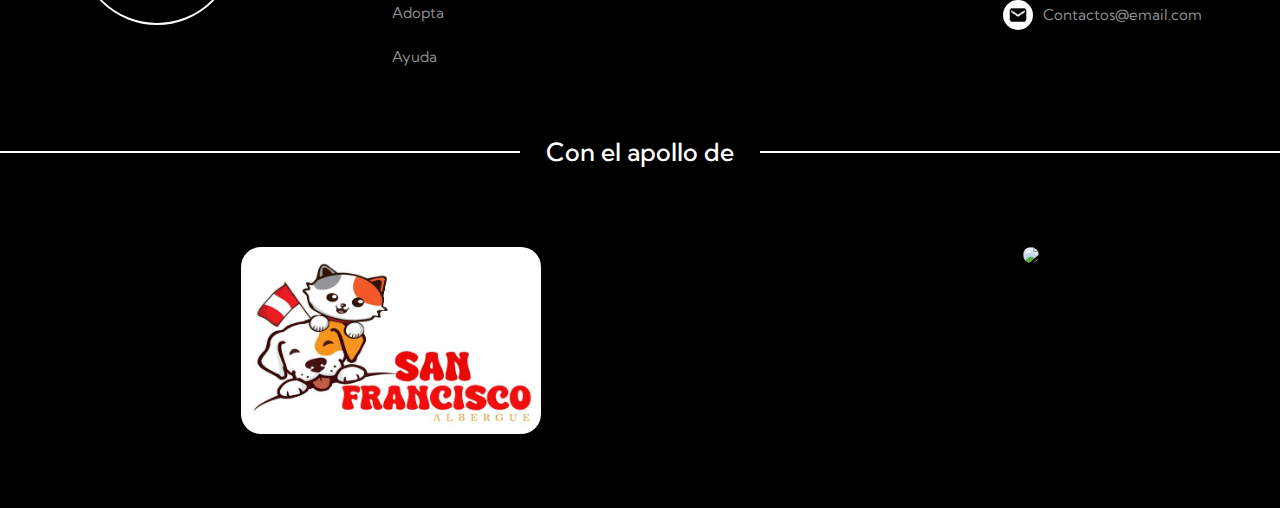
==== commit 7ee221b1: "first commit" ====
--- a/index.html
+++ b/index.html
@@ -102,81 +102,81 @@
             <div class="pets" id="pets" style="scroll-margin-top: 80px;">
                 <div class="container_box">
                     <div class="box">
-                        <img src="https://s3.amazonaws.com/petstablished-app-beta/uploads/image/image/4585458/IMG_20240929_140007.jpg" alt="">
+                        <div class="box_img" style="background-image: url(img/1.1.jpg);"></div>
+                        <div class="box_bottom">
+                            <div class="box_bottom_container" style="gap: 20px;">
+                                <p class="name">Anubis</p>
+                                <p>Color marron, sin pelo</p>
+                                <p class="info">Fue encontrado con heridas de quemadura por agua caliente.</p>
+                                <div class="box_bottom_button">
+                                    <a href="info_mascota.html?animal=1">Ver más</a>
+                                </div>
+                            </div>
+                        </div>
+                    </div>
+                    <div class="box">
+                        <div class="box_img" style="background-image: url(img/1.jpg);"></div>
+                        <div class="box_bottom">
+                            <div class="box_bottom_container" style="gap: 15px;">
+                                <p class="name">Pedro</p>
+                                <p>Color crema, grande</p>
+                                <p class="info">Fue encontrado herido en el cuello, curado y posteriormente adoptado, sin embargo el gato se negó a irse y actualmente vive en el albergue.</p>
+                                <div class="box_bottom_button">
+                                    <a href="info_mascota.html?animal=2">Ver más</a>
+                                </div>
+                            </div>
+                        </div>
+                    </div>
+                    <div class="box">
+                        <div class="box_img" style="background-image: url(img/2.2.jpg);"></div>
                         <div class="box_bottom">
                             <div class="box_bottom_container">
-                                <p class="name">Name</p>
-                                <p>Caracteristicas</p>
-                                <p class="info">Lorem, ipsum dolor sit amet consectetur adipisicing elit. Rem sit sed possimus, eius architecto blanditiis, tenetur ab illum est, nostrum nemo a veniam explicabo quidem. Modi quod sint fugit. Fugiat?</p>
-                                <div class="box_bottom_button">
-                                    <a href="info_mascota.html">Ver más</a>
-                                </div>
-                            </div>
-                        </div>
-                    </div>
-                    <div class="box">
-                        <img src="https://s3.amazonaws.com/petstablished-app-beta/uploads/image/image/4493887/IMG_8421.jpeg" alt="">
+                                <p class="name">Mocho</p>
+                                <p>Cruce de Pastor Alemán, mediano</p>
+                                <p class="info">Este tierno animal fue encontrado en un estado de total negligencia por parte de sus antiguos dueños, quienes lamentablemente no pudieron ofrecerles el cuidado y el amor que necesitaban.</p>
+                                <div class="box_bottom_button">
+                                    <a href="info_mascota.html?animal=3">Ver más</a>
+                                </div>
+                            </div>
+                        </div>
+                    </div>
+                </div>
+                <div class="container_box">
+                    <div class="box">
+                        <div class="box_img" style="background-image: url(img/3.1.jpg);"></div>
                         <div class="box_bottom">
                             <div class="box_bottom_container">
-                                <p class="name">Name</p>
-                                <p>Caracteristicas</p>
-                                <p class="info">Lorem, ipsum dolor sit amet consectetur adipisicing elit. Rem sit sed possimus, eius architecto blanditiis, tenetur ab illum est, nostrum nemo a veniam explicabo quidem. Modi quod sint fugit. Fugiat?</p>
-                                <div class="box_bottom_button">
-                                    <a href="info_mascota.html">Ver más</a>
-                                </div>
-                            </div>
-                        </div>
-                    </div>
-                    <div class="box">
-                        <img src="https://s3.amazonaws.com/petstablished-app-beta/uploads/image/image/4583996/IMG_7249.jpeg" alt="">
-                        <div class="box_bottom">
-                            <div class="box_bottom_container">
-                                <p class="name">Name</p>
-                                <p>Caracteristicas</p>
-                                <p class="info">Lorem, ipsum dolor sit amet consectetur adipisicing elit. Rem sit sed possimus, eius architecto blanditiis, tenetur ab illum est, nostrum nemo a veniam explicabo quidem. Modi quod sint fugit. Fugiat?</p>
-                                <div class="box_bottom_button">
-                                    <a href="info_mascota.html">Ver más</a>
-                                </div>
-                            </div>
-                        </div>
-                    </div>
-                </div>
-                <div class="container_box">
-                    <div class="box">
-                        <img src="https://s3.amazonaws.com/petstablished-app-beta/uploads/image/image/4298031/Photoroom_20240617_213712.jpeg" alt="">
-                        <div class="box_bottom">
-                            <div class="box_bottom_container">
-                                <p class="name">Name</p>
-                                <p>Caracteristicas</p>
-                                <p class="info">Lorem, ipsum dolor sit amet consectetur adipisicing elit. Rem sit sed possimus, eius architecto blanditiis, tenetur ab illum est, nostrum nemo a veniam explicabo quidem. Modi quod sint fugit. Fugiat?</p>
-                                <div class="box_bottom_button">
-                                    <a href="info_mascota.html">Ver más</a>
-                                </div>
-                            </div>
-                        </div>
-                    </div>
-                    <div class="box">
-                        <img src="https://s3.amazonaws.com/petstablished-app-beta/uploads/image/image/4566539/IMG_7313.jpeg" alt="">
-                        <div class="box_bottom">
-                            <div class="box_bottom_container">
-                                <p class="name">Name</p>
-                                <p>Caracteristicas</p>
-                                <p class="info">Lorem, ipsum dolor sit amet consectetur adipisicing elit. Rem sit sed possimus, eius architecto blanditiis, tenetur ab illum est, nostrum nemo a veniam explicabo quidem. Modi quod sint fugit. Fugiat?</p>
-                                <div class="box_bottom_button">
-                                    <a href="info_mascota.html">Ver más</a>
-                                </div>
-                            </div>
-                        </div>
-                    </div>
-                    <div class="box">
-                        <img src="https://s3.amazonaws.com/petstablished-app-beta/uploads/image/image/4585458/IMG_20240929_140007.jpg" alt="">
-                        <div class="box_bottom">
-                            <div class="box_bottom_container">
-                                <p class="name">Name</p>
-                                <p>Caracteristicas</p>
-                                <p class="info">Lorem, ipsum dolor sit amet consectetur adipisicing elit. Rem sit sed possimus, eius architecto blanditiis, tenetur ab illum est, nostrum nemo a veniam explicabo quidem. Modi quod sint fugit. Fugiat?</p>
-                                <div class="box_bottom_button">
-                                    <a href="info_mascota.html">Ver más</a>
+                                <p class="name">Grupi</p>
+                                <p>Color blanco, grande</p>
+                                <p class="info">Este tierno animal fue encontrado en un estado de total negligencia por parte de sus antiguos dueños, quienes lamentablemente no pudieron ofrecerles el cuidado y el amor que necesitaban.</p>
+                                <div class="box_bottom_button">
+                                    <a href="info_mascota.html?animal=4">Ver más</a>
+                                </div>
+                            </div>
+                        </div>
+                    </div>
+                    <div class="box">
+                        <div class="box_img" style="background-image: url(img/4.2.jpg);"></div>
+                        <div class="box_bottom">
+                            <div class="box_bottom_container" style="gap: 20px;">
+                                <p class="name">Zeus</p>
+                                <p>Bully americano, grande</p>
+                                <p class="info">Encontrado afuera del albergue con calor, fue arrojado de un vehículo en movimiento</p>
+                                <div class="box_bottom_button">
+                                    <a href="info_mascota.html?animal=5">Ver más</a>
+                                </div>
+                            </div>
+                        </div>
+                    </div>
+                    <div class="box">
+                        <div class="box_img" style="background-image: url(img/5.1.jpg);"></div>
+                        <div class="box_bottom">
+                            <div class="box_bottom_container" style="gap: 20px;">
+                                <p class="name">Osa</p>
+                                <p>Color negro y marron, mediano</p>
+                                <p class="info">Su antiguo dueño falleció y Osa quedó sola por las calles de Surco.</p>
+                                <div class="box_bottom_button">
+                                    <a href="info_mascota.html?animal=6">Ver más</a>
                                 </div>
                             </div>
                         </div>
--- a/style.css
+++ b/style.css
@@ -276,7 +276,9 @@
     letter-spacing: 1px;
     color: #565656;
     text-align: justify;
-}
+    text-shadow: 0 0 20px #261c00;
+}
+
 /*ADOPTA*/
 .adopt {
     display: grid;
@@ -355,15 +357,19 @@
     align-items: center;
     justify-content: center;
 }
-.box img {
+.box_img {
     height: 65%;
     width: 100%;
     border-radius: 20px 20px 0 0;
+    background-size: cover;
+    background-position: center;
 }
 p.name {
     font-size: 20px !important;
-    font-weight: 500;
-    color: black !important;
+    font-weight: bold;
+    color: #007BFF !important;
+    letter-spacing: 1px;
+    text-shadow: 0 0 2px #0000008c;
 }
 p.info {
     font-size: 13px !important;
@@ -371,7 +377,7 @@
 }
 .box_bottom p {
     font-size: 15px;
-    color: #524b5b;
+    color: #36333a;
 }
 .box_bottom a {
     width: 100px;
